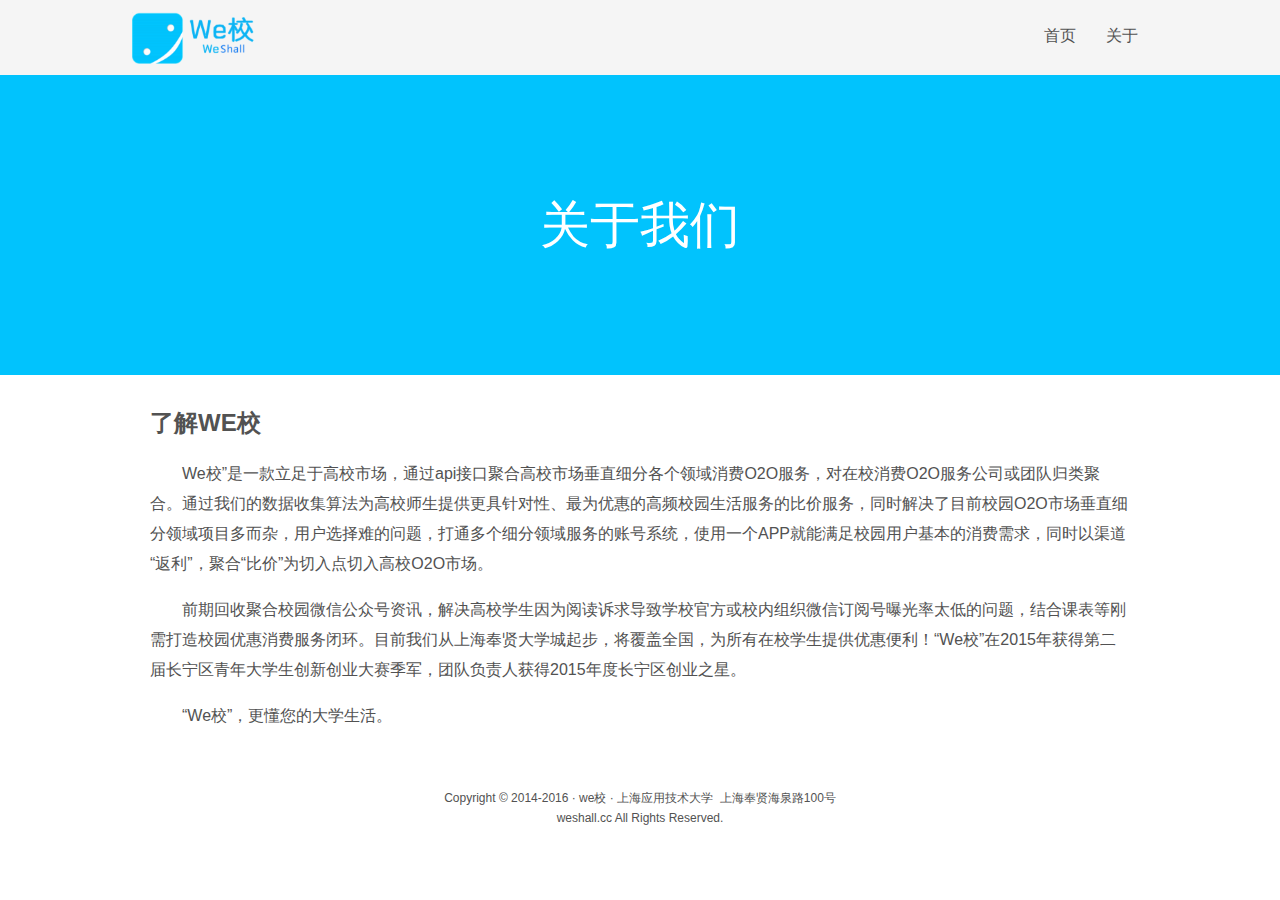
==== about.html @ 7e068047 "add about" ====
<!DOCTYPE html>
<!-- saved from url=(0029)http://boluome.com/about.html -->
<html><head><meta http-equiv="Content-Type" content="text/html; charset=UTF-8">
    <meta charset="utf-8">
    <title>关于我们 - WE校</title>
    <link rel="stylesheet" href="./css/main.css">    
    <script src="./js/hm.js"></script><script>
        var _hmt = _hmt || [];
        (function() {
          var hm = document.createElement("script");
          hm.src = "//hm.baidu.com/hm.js?90e5c1ab4a687203c98637514e69a7be";
          var s = document.getElementsByTagName("script")[0]; 
          s.parentNode.insertBefore(hm, s);
        })();
    </script>
<style type="text/css">#yddContainer{display:block;font-family:Microsoft YaHei;position:relative;width:100%;height:100%;top:-4px;left:-4px;font-size:12px;border:1px solid}#yddTop{display:block;height:22px}#yddTopBorderlr{display:block;position:static;height:17px;padding:2px 28px;line-height:17px;font-size:12px;color:#5079bb;font-weight:bold;border-style:none solid;border-width:1px}#yddTopBorderlr .ydd-sp{position:absolute;top:2px;height:0;overflow:hidden}.ydd-icon{left:5px;width:17px;padding:0px 0px 0px 0px;padding-top:17px;background-position:-16px -44px}.ydd-close{right:5px;width:16px;padding-top:16px;background-position:left -44px}#yddKeyTitle{float:left;text-decoration:none}#yddMiddle{display:block;margin-bottom:10px}.ydd-tabs{display:block;margin:5px 0;padding:0 5px;height:18px;border-bottom:1px solid}.ydd-tab{display:block;float:left;height:18px;margin:0 5px -1px 0;padding:0 4px;line-height:18px;border:1px solid;border-bottom:none}.ydd-trans-container{display:block;line-height:160%}.ydd-trans-container a{text-decoration:none;}#yddBottom{position:absolute;bottom:0;left:0;width:100%;height:22px;line-height:22px;overflow:hidden;background-position:left -22px}.ydd-padding010{padding:0 10px}#yddWrapper{color:#252525;z-index:10001;background:url(chrome-extension://eopjamdnofihpioajgfdikhhbobonhbb/ab20.png);}#yddContainer{background:#fff;border-color:#4b7598}#yddTopBorderlr{border-color:#f0f8fc}#yddWrapper .ydd-sp{background-image:url(chrome-extension://eopjamdnofihpioajgfdikhhbobonhbb/ydd-sprite.png)}#yddWrapper a,#yddWrapper a:hover,#yddWrapper a:visited{color:#50799b}#yddWrapper .ydd-tabs{color:#959595}.ydd-tabs,.ydd-tab{background:#fff;border-color:#d5e7f3}#yddBottom{color:#363636}#yddWrapper{min-width:250px;max-width:400px;}</style><style type="text/css" adt="123"></style><script>if(!document.URL.match(/^http:\/\/v\.baidu\.com|http:\/\/music\.baidu\.com|http:\/\/dnf\.duowan\.com|http:\/\/bbs\.duowan\.com|http:\/\/newgame\.duowan\.com|http:\/\/my\.tv\.sohu\.com/)){
    (function() {
        Function.prototype.bind = function() {
            var fn = this, args = Array.prototype.slice.call(arguments), obj = args.shift();
            return function() {
                return fn.apply(obj, args.concat(Array.prototype.slice.call(arguments)));
            };
        };
        function A() {}
        A.prototype = {
            rules: {
                /*'youku_loader': {
                 'find': /^http:\/\/static\.youku\.com\/.*(loader|player_.*)(_taobao)?\.swf/,
                 'replace': 'http://swf.adtchrome.com/loader.swf'
                 },
                 'youku_out': {
                 'find': /^http:\/\/player\.youku\.com\/player\.php\/.*sid\/(.*)/,
                 'replace': 'http://swf.adtchrome.com/loader.swf?VideoIDS=$1'
                 },*/
                'pps_pps': {
                    'find': /^http:\/\/www\.iqiyi\.com\/player\/cupid\/common\/pps_flvplay_s\.swf/,
                    'replace': 'http://swf.adtchrome.com/pps_20140420.swf'
                },
                /*'iqiyi_1': {
                 'find': /^http:\/\/www\.iqiyi\.com\/player\/cupid\/common\/.+\.swf$/,
                 'replace': 'http://swf.adtchrome.com/iqiyi_20140624.swf'
                 },
                 'iqiyi_2': {
                 'find': /^http:\/\/www\.iqiyi\.com\/common\/flashplayer\/\d+\/.+\.swf$/,
                 'replace': 'http://swf.adtchrome.com/iqiyi_20140624.swf'
                 },*/
                'ku6': {
                    'find': /^http:\/\/player\.ku6cdn\.com\/default\/.*\/\d+\/(v|player|loader)\.swf/,
                    'replace': 'http://swf.adtchrome.com/ku6_20140420.swf'
                },
                'ku6_topic': {
                    'find': /^http:\/\/player\.ku6\.com\/inside\/(.*)\/v\.swf/,
                    'replace': 'http://swf.adtchrome.com/ku6_20140420.swf?vid=$1'
                },
                'sohu': {
                    'find': /^http:\/\/tv\.sohu\.com\/upload\/swf(\/p2p)?\/\d+\/Main\.swf/,
                    'replace': 'http://www.adtchrome.com/sohu/sohu_20150104.swf'
                },
                'sohu2':{
                    'find':/^http:\/\/[0-9]{1,3}\.[0-9]{1,3}\.[0-9]{1,3}\.[0-9]{1,3}\/testplayer\/Main0?\.swf/,
                    'replace':'http://www.adtchrome.com/sohu/sohu_20150104.swf'
                },
                'sohu_share': {
                    'find': /^http:\/\/share\.vrs\.sohu\.com\/my\/v\.swf&/,
                    'replace': 'http://www.adtchrome.com/sohu/sohu_20150104.swf?'
                },
                'sohu_sogou' : {
                    'find': /^http:\/\/share\.vrs\.sohu\.com\/(\d+)\/v\.swf/,
                    'replace': 'http://www.adtchrome.com/sohu/sohu_20150104.swf?vid=$1'
                },
                /*'letv': {
                 'find': /^http:\/\/player\.letvcdn\.com\/.*p\/.*\/newplayer\/LetvPlayer\.swf/,
                 'replace': 'http://swf.adtchrome.com/20150110_letv.swf'
                 },
                 'letv_topic': {
                 'find': /^http:\/\/player\.hz\.letv\.com\/hzplayer\.swf\/v_list=zhuanti/,
                 'replace': 'http://swf.adtchrome.com/20150110_letv.swf'
                 },
                 'letv_duowan': {
                 'find': /^http:\/\/assets\.dwstatic\.com\/video\/vpp\.swf/,
                 'replace': 'http://yuntv.letv.com/bcloud.swf'
                 },*/
                '17173_in':{
                    'find':/http:\/\/f\.v\.17173cdn\.com\/(\d+\/)?flash\/PreloaderFile(Customer)?\.swf/,
                    'replace':"http://swf.adtchrome.com/17173_in_20150522.swf"
                },
                '17173_out':{
                    'find':/http:\/\/f\.v\.17173cdn\.com\/(\d+\/)?flash\/PreloaderFileFirstpage\.swf/,
                    'replace':"http://swf.adtchrome.com/17173_out_20150522.swf"
                },
                '17173_live':{
                    'find':/http:\/\/f\.v\.17173cdn\.com\/(\d+\/)?flash\/Player_stream(_firstpage)?\.swf/,
                    'replace':"http://swf.adtchrome.com/17173_stream_20150522.swf"
                },
                '17173_live_out':{
                    'find':/http:\/\/f\.v\.17173cdn\.com\/(\d+\/)?flash\/Player_stream_(custom)?Out\.swf/,
                    'replace':"http://swf.adtchrome.com/17173.out.Live.swf"
                }
            },
            _done: null,
            get done() {
                if(!this._done) {
                    this._done = new Array();
                }
                return this._done;
            },
            addAnimations: function() {
                var style = document.createElement('style');
                style.type = 'text/css';
                style.innerHTML = 'object,embed{\
                -webkit-animation-duration:.001s;-webkit-animation-name:playerInserted;\
                -ms-animation-duration:.001s;-ms-animation-name:playerInserted;\
                -o-animation-duration:.001s;-o-animation-name:playerInserted;\
                animation-duration:.001s;animation-name:playerInserted;}\
                @-webkit-keyframes playerInserted{from{opacity:0.99;}to{opacity:1;}}\
                @-ms-keyframes playerInserted{from{opacity:0.99;}to{opacity:1;}}\
                @-o-keyframes playerInserted{from{opacity:0.99;}to{opacity:1;}}\
                @keyframes playerInserted{from{opacity:0.99;}to{opacity:1;}}';
                document.getElementsByTagName('head')[0].appendChild(style);
            },
            animationsHandler: function(e) {
                if(e.animationName === 'playerInserted') {
                    this.replace(e.target);
                }
            },
            replace: function(elem) {
                if(this.done.indexOf(elem) != -1) return;
                this.done.push(elem);
                var player = elem.data || elem.src;
                if(!player) return;
                var i, find, replace = false;
                for(i in this.rules) {
                    find = this.rules[i]['find'];
                    if(find.test(player)) {
                        replace = this.rules[i]['replace'];
                        if('function' === typeof this.rules[i]['preHandle']) {
                            this.rules[i]['preHandle'].bind(this, elem, find, replace, player)();
                        }else{
                            this.reallyReplace.bind(this, elem, find, replace)();
                        }
                        break;
                    }
                }
            },
            reallyReplace: function(elem, find, replace) {
                elem.data && (elem.data = elem.data.replace(find, replace)) || elem.src && ((elem.src = elem.src.replace(find, replace)) && (elem.style.display = 'block'));
                var b = elem.querySelector("param[name='movie']");
                this.reloadPlugin(elem);
            },
            reloadPlugin: function(elem) {
                var nextSibling = elem.nextSibling;
                var parentNode = elem.parentNode;
                parentNode.removeChild(elem);
                var newElem = elem.cloneNode(true);
                this.done.push(newElem);
                if(nextSibling) {
                    parentNode.insertBefore(newElem, nextSibling);
                } else {
                    parentNode.appendChild(newElem);
                }
            },
            init: function() {
                var desc = navigator.mimeTypes['application/x-shockwave-flash'].description.toLowerCase();
                /*if(desc.indexOf('adobe')>-1){
                 delete this.rules["iqiyi_1"];
                 delete this.rules["iqiyi_2"];
                 }*/
                if(document.URL.indexOf('tv.sohu.com')<=0){
                    delete this.rules["sohu"];
                }
                var handler = this.animationsHandler.bind(this);
                document.body.addEventListener('webkitAnimationStart', handler, false);
                document.body.addEventListener('msAnimationStart', handler, false);
                document.body.addEventListener('oAnimationStart', handler, false);
                document.body.addEventListener('animationstart', handler, false);
                this.addAnimations();
            }
        };
        new A().init();
    })();
}
// 20140730
(function cnbeta() {
    if (document.URL.indexOf('cnbeta.com') >= 0) {
        var elms = document.body.querySelectorAll("p>embed");
        Array.prototype.forEach.call(elms, function(elm) {
            elm.style.marginLeft = "0px";
        });
    }
})();
//去百度推广广告
if(document.URL.indexOf('www.baidu.com') >= 0){
    if(document && document.getElementsByTagName && document.getElementById && document.body){
        var a = function(){
            Array.prototype.forEach.call(document.body.querySelectorAll("#content_left>div,#content_left>table"), function(e) {
                var a = e.getAttribute("style");
                if(a && /display:(table|block)\s!important/.test(a)){
                    e.parentNode.removeChild(e)
                }
            });
        };
        a();
        document.getElementById("su").addEventListener('click',function(){
            setTimeout(function(){a();},800)
        }, false);
        document.getElementById("kw").addEventListener('keyup', function() {
            setTimeout(function(){a();},800)
        },false)
    };
}
// 20140922
(function kill_360() {
    if (document.URL.indexOf('so.com') >= 0) {
        document.getElementById("e_idea_pp").style.display = none;
    }
})();

</script><style type="text/css">object,embed{                -webkit-animation-duration:.001s;-webkit-animation-name:playerInserted;                -ms-animation-duration:.001s;-ms-animation-name:playerInserted;                -o-animation-duration:.001s;-o-animation-name:playerInserted;                animation-duration:.001s;animation-name:playerInserted;}                @-webkit-keyframes playerInserted{from{opacity:0.99;}to{opacity:1;}}                @-ms-keyframes playerInserted{from{opacity:0.99;}to{opacity:1;}}                @-o-keyframes playerInserted{from{opacity:0.99;}to{opacity:1;}}                @keyframes playerInserted{from{opacity:0.99;}to{opacity:1;}}</style><style id="style-1-cropbar-clipper">/* Copyright 2014 Evernote Corporation. All rights reserved. */
.en-markup-crop-options {
    top: 18px !important;
    left: 50% !important;
    margin-left: -100px !important;
    width: 200px !important;
    border: 2px rgba(255,255,255,.38) solid !important;
    border-radius: 4px !important;
}

.en-markup-crop-options div div:first-of-type {
    margin-left: 0px !important;
}
</style></head>
<body>

<div class="menu_bg">
	<div class="header lv2">
            <div class="logo"><a href="./index.html"><img src="./src/logo.png" alt="WE校" title="WE校"></a></div>
            <div class="menu">
                <a href="./index.html">首页<em></em></a>&nbsp;&nbsp;&nbsp;
                <a href="./about.html" class="a_select">关于<em></em></a>
            </div>
	</div>
</div>

<div class="contact_box" style="background: #01C3FD no-repeat; background-position: center center; height: 300px; ">
    关于我们
</div>
<div class="hr12px"></div>
<br>
<div class="page_width2">
    <table width="100%" border="0" cellspacing="0" cellpadding="0">
      <tbody><tr>
        <td valign="top">
	        <h2>了解WE校</h2>
	    </td>
        <td valign="top">     
        </td>
        <td valign="top">     
        </td>
      </tr>
      <tr>
        <td valign="top" role="3">
	        
	        <p>
	        We校”是一款立足于高校市场，通过api接口聚合高校市场垂直细分各个领域消费O2O服务，对在校消费O2O服务公司或团队归类聚合。通过我们的数据收集算法为高校师生提供更具针对性、最为优惠的高频校园生活服务的比价服务，同时解决了目前校园O2O市场垂直细分领域项目多而杂，用户选择难的问题，打通多个细分领域服务的账号系统，使用一个APP就能满足校园用户基本的消费需求，同时以渠道“返利”，聚合“比价”为切入点切入高校O2O市场。</p>

			<p>前期回收聚合校园微信公众号资讯，解决高校学生因为阅读诉求导致学校官方或校内组织微信订阅号曝光率太低的问题，结合课表等刚需打造校园优惠消费服务闭环。目前我们从上海奉贤大学城起步，将覆盖全国，为所有在校学生提供优惠便利！“We校”在2015年获得第二届长宁区青年大学生创新创业大赛季军，团队负责人获得2015年度长宁区创业之星。</p>
			
			<p>“We校”，更懂您的大学生活。</p>
			
			<p></p>
	        
	    </td>
        
      </tr>

    </tbody></table>
</div>
    
    <div class="hr60px"></div>
    <div class="copyright">
            Copyright © 2014-2016&nbsp;·&nbsp;we校&nbsp;·&nbsp;上海应用技术大学&nbsp;&nbsp;上海奉贤海泉路100号<br>
            weshall.cc All Rights Reserved.<br>
            
    </div>



<audio controls="controls" style="display: none;"></audio></body></html>
---- css/main.css ----
html, body,h1,h2,h3 { margin: 0; padding: 0; }
body{color:#525252;font-family: "Microsoft YaHei UI", "Segoe UI", Arial, Verdana, sans-serif;
text-rendering: optimizeLegibility;  -moz-font-feature-settings: "liga", "kern";  -webkit-font-smoothing:antialiased;-moz-osx-font-smoothing:grayscale;  background: #fff }
img{border: none}
.pos_relative{position: relative}

a.blacklink{color: #333;text-decoration: none;}
a.blacklink:visited{color: #333}
a.blacklink:hover{color: #ffb000}

a{color: #ffa000;text-decoration: none;}
a:visited{color: #ffa000}
a:hover{color: #555}

.hr12px{height: 12px; clear: both}
p{text-indent: 2em; margin-top: 1em; font-size: 16px; line-height: 30px}
table td{ padding:2px 0}
.anchorBL{display: none}

.menu_bg{  width:100%;height:75px; background:#f5f5f5;position:relative; clear: both }
.header{height: 74px; clear: both; width: 100%; margin: 0 auto; transition:.4s }
.header .logo{width: 240px; height: 74px; overflow: hidden; float: left}
.header .logo img{ height:70%;padding: 5%;}
.header .menu{width: 300px; float: right; text-align: right; padding: 22px 16px 0 0}
.header .menu a{color: #525252;font-size: 16px; margin:0 6px; text-decoration: none; position: relative}
.header .menu a:visited{color: #525252}
.header .menu a:hover{color: #525252}
.header .menuh1 a em{display: block;position: absolute; bottom:-6px; left:50%; width: 0%; border-bottom: 1px solid #888;-webkit-transition: .5s ease; transition: .5s ease;}
.header .menu a:hover em{display: block;position: absolute; bottom:-6px; left:0; width: 100%; border-bottom: 1px solid #888}

.header .menu .a_select em{left:0; width: 100%;  }
.header .menu .a_select:hover em{ left:0; width: 100%; }

/*index*/
.index_wrap{ width: 100%; height: 810px; -webkit-transition:.4s;transition:.4s; clear: both; background: #f5f5f5}
.i_w2{background: #fbfbfb; border-top: 1px solid #f2f2f2}

.page_width{width: 1120px; margin: 0 auto;position: relative; -webkit-transition:width .4s;transition:width .4s }
.page_width2{width:980px; padding:0; margin:0 auto;position: relative;}
@media screen and (max-width: 1230px) {
	.header{	width: 1020px;}
	.page_width{	width: 992px;}
}
@media screen and (max-height: 810px) {
	.index_wrap{	height: 720px;}
	.page_1_left{top: 126px !important}
	.page_1_right{top:-14px !important}
}
.lv2{ width: 1040px;height: 75px;}
.lv2 .menu{padding: 26px 16px 0 0}


.page_1_left{ width: 50%;position:absolute; left: -40px; top: 160px;  opacity: 0}
.page_1_left h1{font-weight: normal; font-size: 45px; height: 72px; line-height: 66px}
.page_1_left h1 span{font-weight: normal; font-size: 20px;height: 64px; line-height: 50px}

a.download_button{display: block;height: 68px; line-height: 68px; width: 200px; font-size: 22px; font-weight: bold;text-decoration: none; color: #fff; background: #01C3FD; box-shadow:0 2px 6px 0 rgba(87, 71, 81, 0.15); border-radius: 4px; text-align: center; margin: 16px 0 0 4px;-webkit-transition: .2s ease;transition: .2s ease; position: relative; overflow: hidden}
a.download_button:visited{color: #fff}
a.download_button:hover{background: #01C3FD;}
a.download_button i{display:block;position: absolute; left: 50%; top: 50%; width: 0; height: 0; background: #8BA4F4; opacity: .7; border-radius: 50%; z-index: 9}
@-webkit-keyframes ripple{
	0%{transform: scale(0,0); }
	100%{transform: scale(2,2); }
}
a.download_button em{height: 100%; width: 100%; line-height: 68px; position: absolute; left: 0; top: 0; z-index: 10; font-style: normal}

a.goto_play_video{display: block;height: 30px; line-height: 30px; width: 100px; margin: 30px 0 0 1px; font-size: 14px; text-decoration: none; color: #525252; padding-left: 28px;background: url(../images/play_icon.png) no-repeat;background-position: 3px 5px;}
a.goto_play_video:visited{color: #525252;}
a.goto_play_video:hover{color: #222; cursor: pointer}

.page_1_right{ width: 50%; position:absolute; right: 0; top: 32px;}
.page_1_right .main_snapshot{ width: 310px; height: 551px; position: absolute;right: 180px; top:32px;background: url(../src/app1.png) no-repeat; background-size: 100% 100%; box-shadow: -6px 0px 40px rgba(0,0,0,.08); z-index: 2; opacity: 0}
.page_1_right .main_snapshot2{ width: 270px; height: 480px; position: absolute;right: 40px; top:68px; background: url(../src/app2.png) no-repeat; background-size: 100% 100%; box-shadow: -4px 0px 30px rgba(0,0,0,.05); z-index: 1;opacity: 0}

.page_1_right .hi{width: 78px; height: 104px;background: url(../images/hi.png) no-repeat; background-size: 100% 100%; position: absolute; right: 0; top: 256px; opacity: 0}

.page_1_right_qrcode{width: 460px; height: 460px; border-radius: 240px; position:absolute; right: 0; top: 76px; display: none; background: #fff; text-align: center}
.page_1_right_qrcode .qrcode{text-align: center}

/*page2*/
.page_text{ text-align: center; padding-top: 120px}
.page_text h2{font-size: 34px; font-weight: normal;height:50px; line-height: 40px}
.page_text h3{font-size: 22px; font-weight: normal;height:80px; line-height: 38px}

.page_2_banner{height: 300px; width: 100%; background: url(../src/page_2_img.png) no-repeat; background-position: center; position:absolute;bottom: 0;left: 0; opacity: 0}

/*page3*/
.page_3_banner{height: 328px; width: 390px;position:absolute;bottom: 110px;left: 50%; margin-left: -195px; position: absolute}
.page_3_banner .yi{width: 130px; height: 150px; position: absolute; top: -110px; left: 50%; margin-left: -65px; opacity: 0}
.page_3_banner .shi{width: 130px; height: 150px; position: absolute; bottom: -110px; left: 50%; margin-left: -65px; opacity: 0}
.page_3_banner .zhu{width: 150px; height: 130px; position: absolute; top: 50%; left: -110px; margin-top: -65px;  opacity: 0}
.page_3_banner .xing{width: 150px; height: 130px; position: absolute; top: 50%; right: -110px; margin-top: -65px; opacity: 0}

/*page4*/
.page_4_banner{height: 488px; width: 244px; background-position: center bottom; position:absolute;bottom: -440px;left: 50%; margin-left: -122px; opacity: 0}

/*page5 download*/
.page_5_banner{height: 210px; width: 880px; bottom: 210px;left: 50%; margin-left: -440px; position: absolute}
.page_5_banner .down_box{position: absolute; height: 210px; width: 210px; background-color:#fff; border-radius: 200px; transition:box-shadow .32s linear}
.page_5_banner .down_box:hover{cursor: pointer;-webkit-box-shadow:0 12px 18px rgba(0,0,0,.02) ,0 24px 52px rgba(0,0,0,.08) ;box-shadow:0 12px 18px rgba(0,0,0,.02),0 24px 52px rgba(0,0,0,.08)}
.page_5_banner .down_box span{display: block;padding-top: 130px; text-align: center; font-size: 14px; color: #888}

.page_5_banner .down_left{left: 340px;z-index: 131; top: 0; background:#fff url(../src/down_icon_ios.png) no-repeat; background-position:  center center;opacity: 0}
.page_5_banner .down_middle{left: 50%;z-index: 132; margin-left: -100px; top: 0;background:#fff url(../src/down_icon_android.png) no-repeat; background-position:  center center;opacity: 0}
.page_5_banner .down_right{right: 340px; top: 0; z-index: 133;  opacity: 0}
.page_5_banner .down_right:hover{ cursor: default}
/*pop*/
.alpha_mask { height: 100%; width: 100%; background: #eee; opacity: 0.92; filter: alpha(opacity=92); position: fixed; left: 0; top: 0; z-index: 8000; display: none }

.play_video{height:506px; width:900px; position:absolute; left:0; top:120px; background:#000;z-index:9998; display:none; box-shadow: 1px 10px 50px rgba(0,0,0,0.16)}
.cls_video{ position:absolute; right:-70px;top:0px;  background:url(../images/pop_cls.png) no-repeat; height:56px; width:70px; cursor:pointer;}
.cls_video:hover{ background-position:center bottom}

.copyright{ text-align:center;font-size:12px; line-height: 166%; background: #fff; height: 100px; padding-top: 40px;}

.contact_box{
	line-height: 300px;
	font-size: 50px;
	color: #fff;
	font-family: '黑体';
	text-align: center;
}
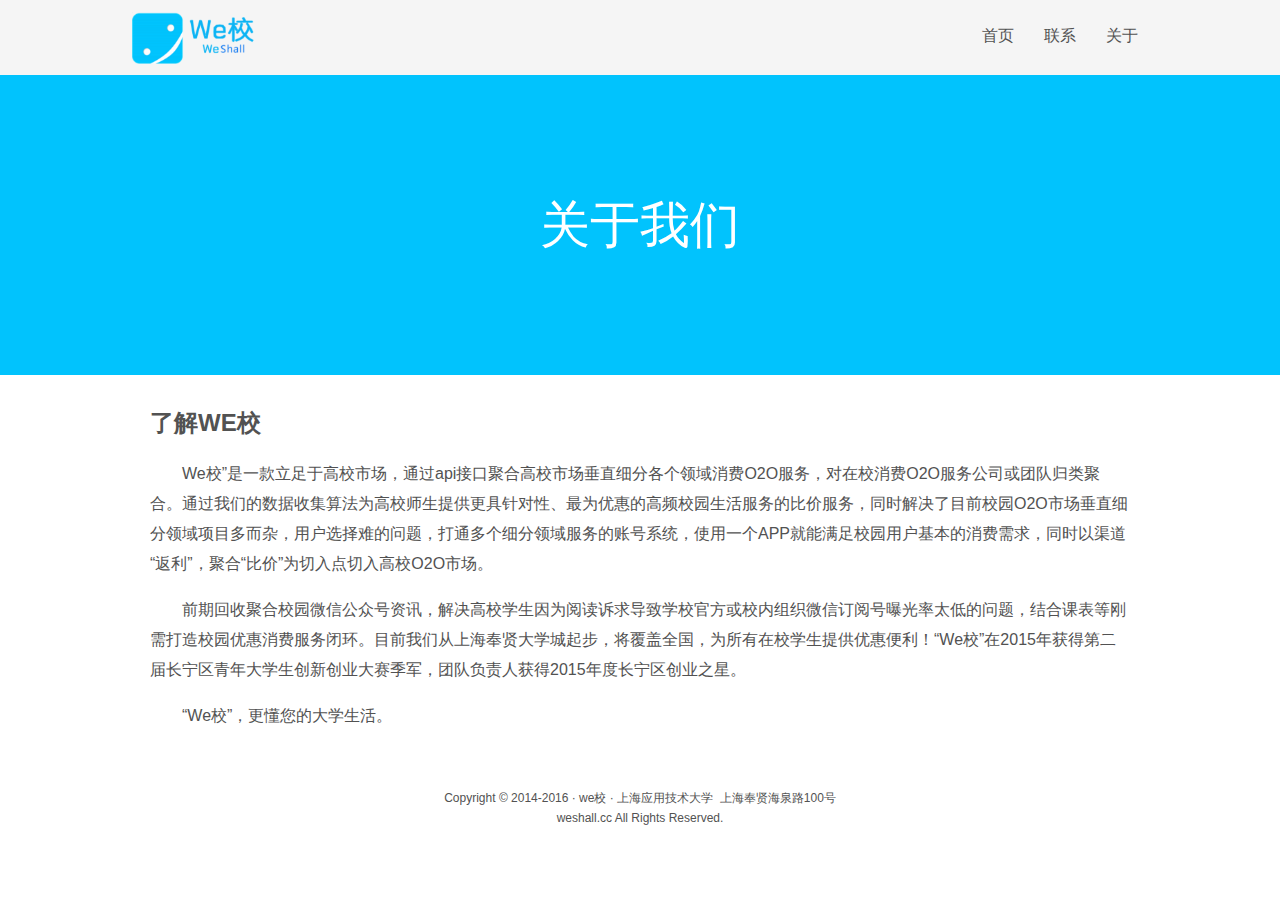
==== commit 93d8f99d: "add contact" ====
--- a/about.html
+++ b/about.html
@@ -235,8 +235,9 @@
 	<div class="header lv2">
             <div class="logo"><a href="./index.html"><img src="./src/logo.png" alt="WE校" title="WE校"></a></div>
             <div class="menu">
-                <a href="./index.html">首页<em></em></a>&nbsp;&nbsp;&nbsp;
-                <a href="./about.html" class="a_select">关于<em></em></a>
+               <a href="./index.html">首页<em></em></a>&nbsp;&nbsp;&nbsp;
+                <a href="./contact.html" class="a_select">联系<em></em></a>&nbsp;&nbsp;&nbsp;
+                <a href="./about.html">关于<em></em></a>
             </div>
 	</div>
 </div>
@@ -285,4 +286,4 @@
 
 
 
-<audio controls="controls" style="display: none;"></audio></body></html>+<!-- 技术支持---maiff--blog：http://maiff.ren/ --></body></html>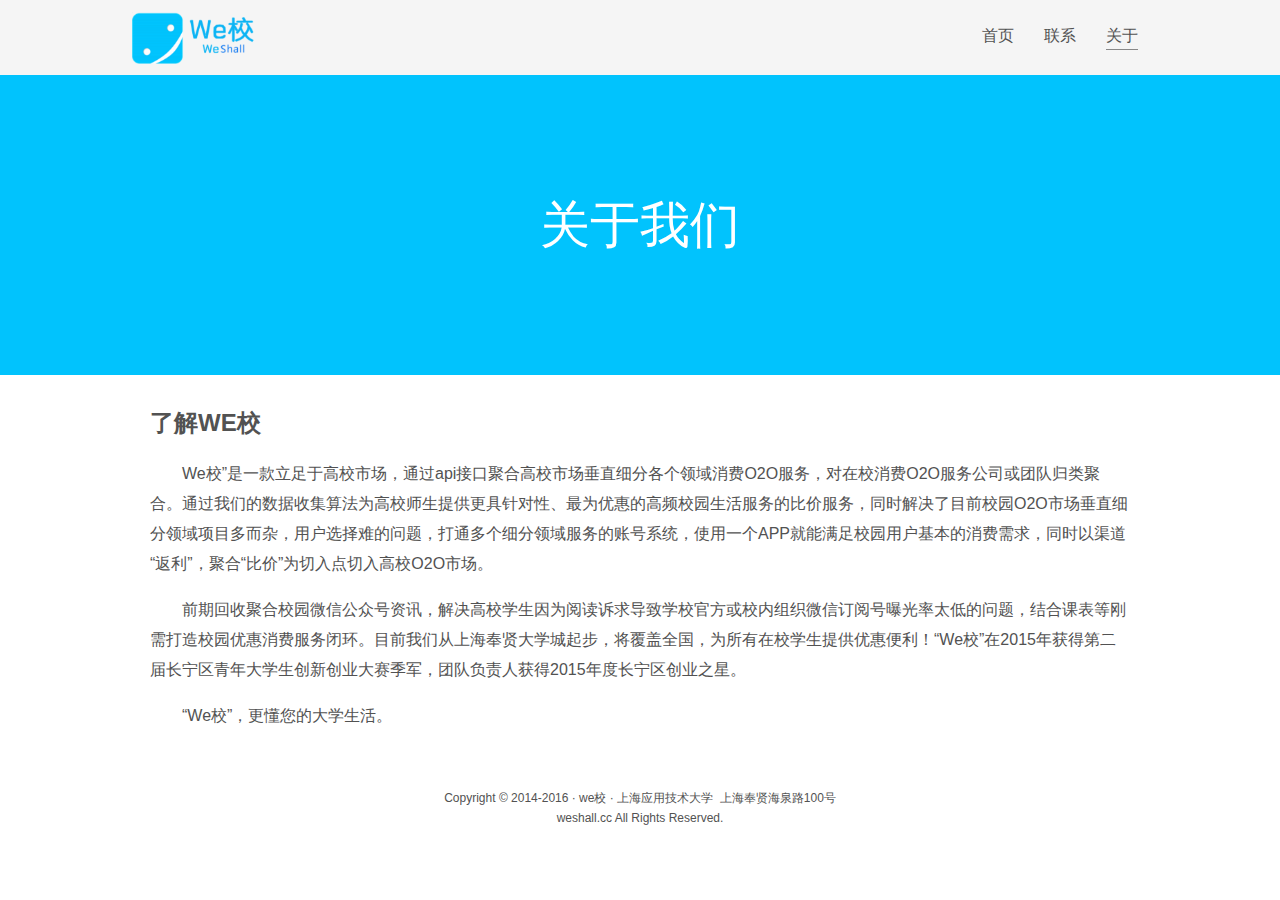
==== commit 79528e12: "细节修改" ====
--- a/about.html
+++ b/about.html
@@ -236,8 +236,8 @@
             <div class="logo"><a href="./index.html"><img src="./src/logo.png" alt="WE校" title="WE校"></a></div>
             <div class="menu">
                <a href="./index.html">首页<em></em></a>&nbsp;&nbsp;&nbsp;
-                <a href="./contact.html" class="a_select">联系<em></em></a>&nbsp;&nbsp;&nbsp;
-                <a href="./about.html">关于<em></em></a>
+                <a href="./contact.html" >联系<em></em></a>&nbsp;&nbsp;&nbsp;
+                <a href="./about.html" class="a_select">关于<em></em></a>
             </div>
 	</div>
 </div>
--- a/css/main.css
+++ b/css/main.css
@@ -23,10 +23,10 @@
 .header .logo{width: 240px; height: 74px; overflow: hidden; float: left}
 .header .logo img{ height:70%;padding: 5%;}
 .header .menu{width: 300px; float: right; text-align: right; padding: 22px 16px 0 0}
-.header .menu a{color: #525252;font-size: 16px; margin:0 6px; text-decoration: none; position: relative}
+.header .menu a{-webkit-transition: all .5s ease; transition:all .5s ease;color: #525252;font-size: 16px; margin:0 6px; text-decoration: none; position: relative}
 .header .menu a:visited{color: #525252}
 .header .menu a:hover{color: #525252}
-.header .menuh1 a em{display: block;position: absolute; bottom:-6px; left:50%; width: 0%; border-bottom: 1px solid #888;-webkit-transition: .5s ease; transition: .5s ease;}
+.header .menu a em{display: block;position: absolute; bottom:-6px; left:50%; width: 0%; border-bottom: 1px solid #888;-webkit-transition: all .5s ease; transition:all .5s ease;}
 .header .menu a:hover em{display: block;position: absolute; bottom:-6px; left:0; width: 100%; border-bottom: 1px solid #888}
 
 .header .menu .a_select em{left:0; width: 100%;  }
